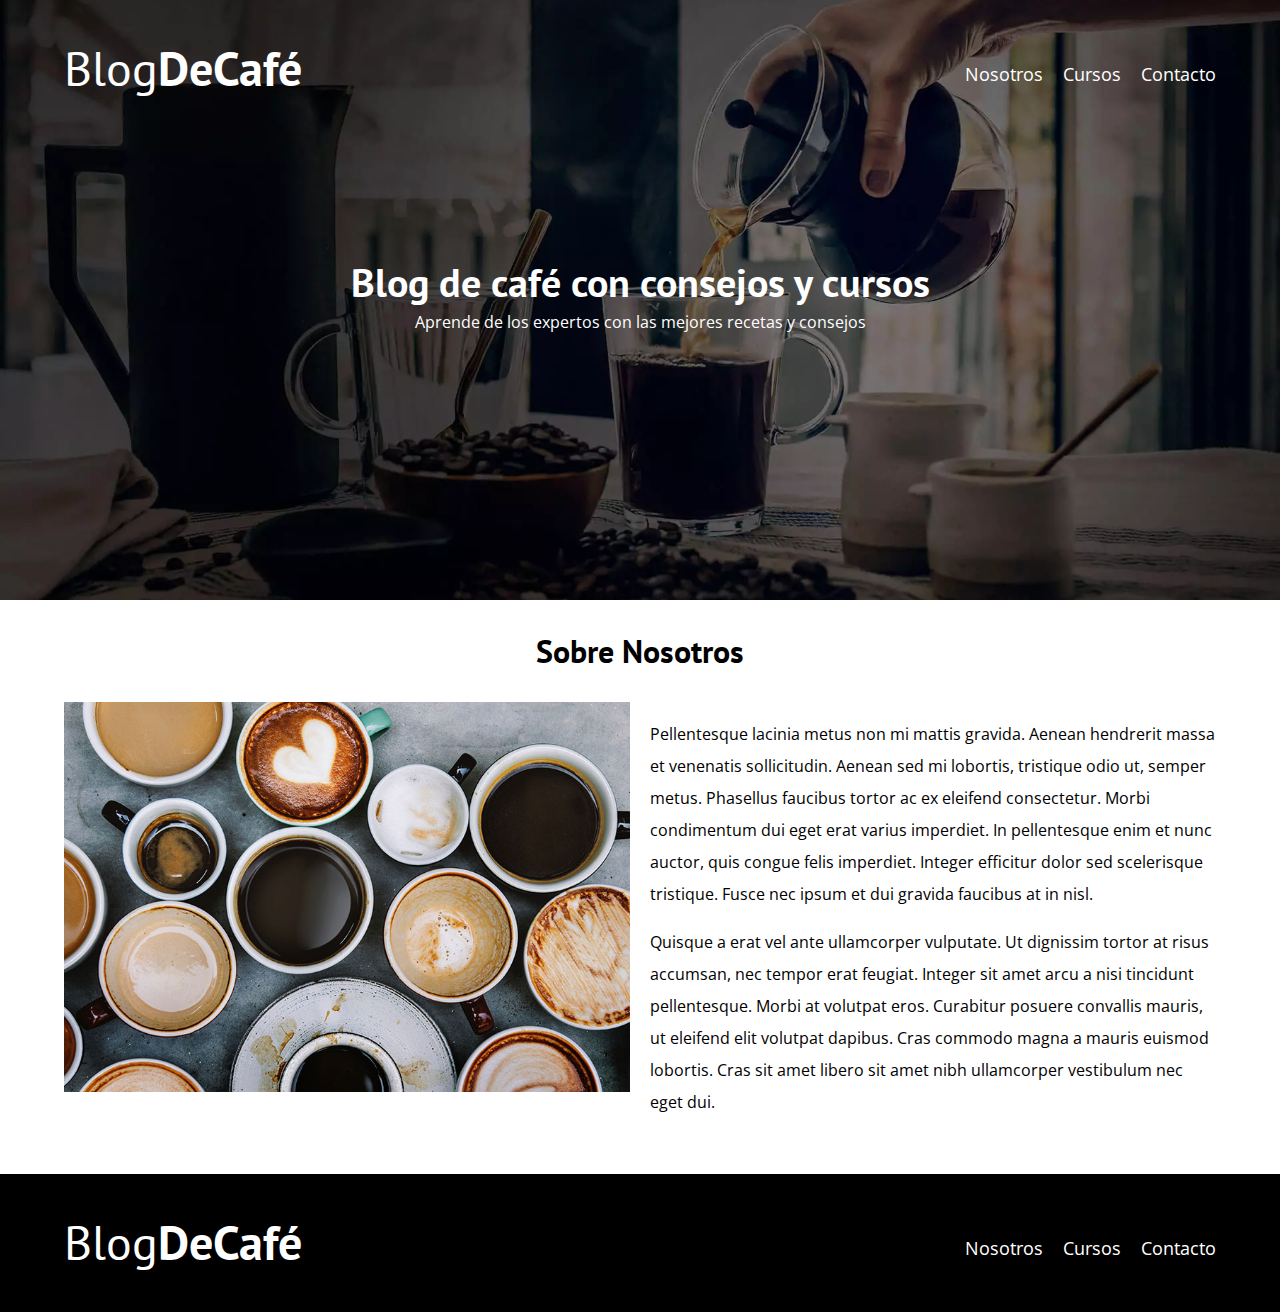
==== blogdecafe_inicio/nosotros.html @ 1d2a25e4 "Add files via upload" ====
<!DOCTYPE html>
<html lang="en">

<head>
    <meta charset="UTF-8">
    <meta name="viewport" content="width=device-width, initial-scale=1.0">
    <title>Nosotros</title>
    <link rel="stylesheet" href="css/normalize.css">
    <link rel="preconnect" href="https://fonts.googleapis.com">
    <link rel="preconnect" href="https://fonts.gstatic.com" crossorigin>
    <link
        href="https://fonts.googleapis.com/css2?family=Open+Sans:ital,wght@0,300..800;1,300..800&family=PT+Sans:ital,wght@0,400;0,700;1,400;1,700&display=swap"
        rel="stylesheet">
    <link rel="stylesheet" href="css/style.css">
</head>

<body>
    <header class="header">

        <div class="contenedor">
            <div class="barra">
                <a class="logo" href="index.html">
                    <h1 class="logo__nombre no-margin centrar-texto">Blog<span class="logo__bold">DeCafé</span></h1>
                </a>
                <nav class="navegacion">
                    <a href="nosotros.html" class="navegacion__enlace">Nosotros</a>
                    <a href="cursos.html" class="navegacion__enlace">Cursos</a>
                    <a href="contacto.html" class="navegacion__enlace">Contacto</a>
                </nav>
            </div> <!-- barra -->
        </div> <!-- .contenedor -->

        <div class="header__texto">
            <h2 class="no-margin">Blog de café con consejos y cursos</h2>
            <p class="no-margin">Aprende de los expertos con las mejores recetas y consejos</p>
        </div>
    </header>

    <main class="contenedor">
        <h3 class="centrar-texto">Sobre Nosotros</h3>

        <div class="sobre-nosotros">
            <div class="sobre-nosotros__imagen">
                <img src="img/nosotros.jpg" alt="imagen nosotros">
            </div>
            <div class="sobre-nosotros__texto">
                <p>Pellentesque lacinia metus non mi mattis gravida. Aenean hendrerit massa et venenatis sollicitudin.
                    Aenean sed mi lobortis, tristique odio ut, semper metus. Phasellus faucibus tortor ac ex eleifend
                    consectetur. Morbi condimentum dui eget erat varius imperdiet. In pellentesque enim et nunc auctor,
                    quis congue felis imperdiet. Integer efficitur dolor sed scelerisque tristique. Fusce nec ipsum et
                    dui gravida faucibus at in nisl.</p>
                <p>Quisque a erat vel ante ullamcorper vulputate. Ut dignissim tortor at risus accumsan, nec tempor
                    erat feugiat. Integer sit amet arcu a nisi tincidunt pellentesque. Morbi at volutpat eros. Curabitur
                    posuere convallis mauris, ut eleifend elit volutpat dapibus. Cras commodo magna a mauris euismod
                    lobortis. Cras sit amet libero sit amet nibh ullamcorper vestibulum nec eget dui.</p>
            </div>
        </div> <!-- sobre-nosotros -->
    </main> <!-- contenido-principal -->

    <footer class="footer">
        <div class="contenedor">
            <div class="barra">
                <a class="logo" href="index.html">
                    <h1 class="logo__nombre no-margin centrar-texto">Blog<span class="logo__bold">DeCafé</span></h1>
                </a>
                <nav class="navegacion">
                    <a href="nosotros.html" class="navegacion__enlace">Nosotros</a>
                    <a href="cursos.html" class="navegacion__enlace">Cursos</a>
                    <a href="contacto.html" class="navegacion__enlace">Contacto</a>
                </nav>
            </div> <!-- barra -->
        </div> <!-- .contenedor -->
    </footer>
    <script src="js/modernizr.js"></script>
</body>

</html>
---- blogdecafe_inicio/css/style.css ----
:root {
    --fuenteHeading: 'PT Sans', sans-serif;
    --fuenteParrafos: 'Open Sans', sans-serif;

    --primario: #784D3C;
    --blanco: #FFFFFF;
    --negro: #000000;
    --gris: #E1E1E1;
}

html {
    box-sizing: border-box;
    font-size: 62.5%; /* 1rem = 10px */
}
*, *:before, *:after {
    box-sizing: inherit;
}
body {
    font-family: var(--fuenteParrafos);
    font-size: 1.6rem;
    line-height: 2;
}

/****** GLOBALES *****/
.contenedor {
    max-width: 120rem;
    width: 90%;
    /* width: min(90%, 120rem); */
    margin: 0 auto;
}
a {
    text-decoration: none;
}
h1, h2, h3, h4 {
    font-family: var(--fuenteHeading);
    line-height: 1.2;
}
h1 {
    font-size: 4.8rem;
}
h2 {
    font-size: 4rem;
}
h3 {
    font-size: 3.2rem;
}
h4 {
    font-size: 2.8rem;
}
img {
    max-width: 100%;
}

/*** Utilidades ***/
.no-margin {
    margin: 0;
}
.no-padding {
    padding: 0;
}
.centrar-texto {
    text-align: center;
}

/*** Header ***/
.webp .header {
    background-image: url(../img/banner.webp);
}
.no-webp .header {
    background-image: url(../img/banner.jpg);
}
.header {
    height: 60rem;
    background-size: cover;
    background-repeat: no-repeat;
    background-position: center center;
}
.header__texto {
    text-align: center;
    color: var(--blanco);
    margin-top: 5rem;
}

.barra {
    padding-top: 4rem;
}

@media (min-width: 768px) { 
    .barra {
        display: flex;
        justify-content: space-between;
        align-items: center;
    }

    .header__texto {
        margin-top: 15rem;
    }
}
.logo {
    color: var(--blanco);
}
.logo__nombre {
    font-weight: normal;
    padding-bottom: 1rem;
}
.logo__bold {
    font-weight: bold;
}

@media (min-width: 768px) { 
    .navegacion {
        display: flex;
        gap: 2rem;
    }
}
.navegacion__enlace {
    display: block;
    text-align: center;
    font-size: 1.8rem;
    color: var(--blanco);
}

/*** Main ***/
@media (min-width: 768px) { 
    .contenido-principal {
        display: grid;
        grid-template-columns: 2fr 1fr;
        column-gap: 4rem;
    }
}
.entrada {
    border-bottom: 2px solid var(--gris);
    margin-bottom: 2rem;
}
.entrada:last-of-type {
    border-bottom: none;
    margin-bottom: 0;
}

/*** Boton ***/
.boton {
    display: block;
    font-family: var(--fuenteHeading);
    color: var(--blanco);
    text-align: center;
    padding: 1rem 3rem;
    font-size: 1.8rem;
    text-transform: uppercase;
    font-weight: bold;
    margin-bottom: 2rem;
    border: none;
    border-radius: 1rem;
}

.boton:hover {
    cursor: pointer;
}

@media (min-width: 768px) { 
    .boton {
        display: inline-block;
    }
}
.boton--primario {
    background-color: var(--negro);
}
.boton--secundario {
    background-color: var(--primario);
}
.cursos {
    list-style: none;
}

.widget-curso {
    border-bottom: 1px solid var(--gris);
    margin-bottom: 2rem;
}
.widget-curso:last-of-type {
    border-bottom: none;
    margin-bottom: 0;
}
.widget-curso__label,
.curso__label {
    font-family: var(--fuenteHeading);
    font-weight: bold;
}
.widget-curso__info,
.curso__info {
    font-weight: normal;
}
.widget-curso__label,
.curso__label,
.widget-curso__info,
.curso__info {
    font-size: 2rem;
}

/*** Footer ***/
.footer {
    background-color: var(--negro);
    padding-bottom: 3rem;
    margin-top: 4rem;
}

/*** Sobre Nosotros ***/
@media (min-width: 768px) { 
    /* .sobre-nosotros {
        display: flex;
        gap: 2rem;
    }
    .sobre-nosotros__imagen,
    .sobre-nosotros__texto {
        flex-basis: 50%;
    } */

    .sobre-nosotros {
        display: grid;
        grid-template-columns: repeat(2, 1fr);
        column-gap: 2rem;
    }
}

/*** Cursos ***/
.curso {
    border-bottom: 1px solid var(--gris);
    padding: 3rem 0;
}

@media (min-width: 768px) { 
    .curso {
        display: grid;
        grid-template-columns: 1fr 2fr;
        column-gap: 2rem;
    }
}
.curso:last-of-type {
    border-bottom: none;
}

/*** Contacto ***/
.contacto-bg {
    background-image: url(../img/contacto.jpg);
    height: 40rem;
    background-size: cover;
    background-repeat: no-repeat;
}

.formulario {
    background-color: var(--blanco);
    margin: 0 auto;
    width: 95%;
    padding: 5rem;
}
.campo {
    display: flex;
    margin-bottom: 2rem;
    gap: 2rem;
}
.campo__label {
    flex: 0 0 9rem;
    text-align: right;
}
.campo__field {
    flex: 1;
    border: 1px solid var(--gris);
}
.campo__field--textarea {
    height: 20rem;
}
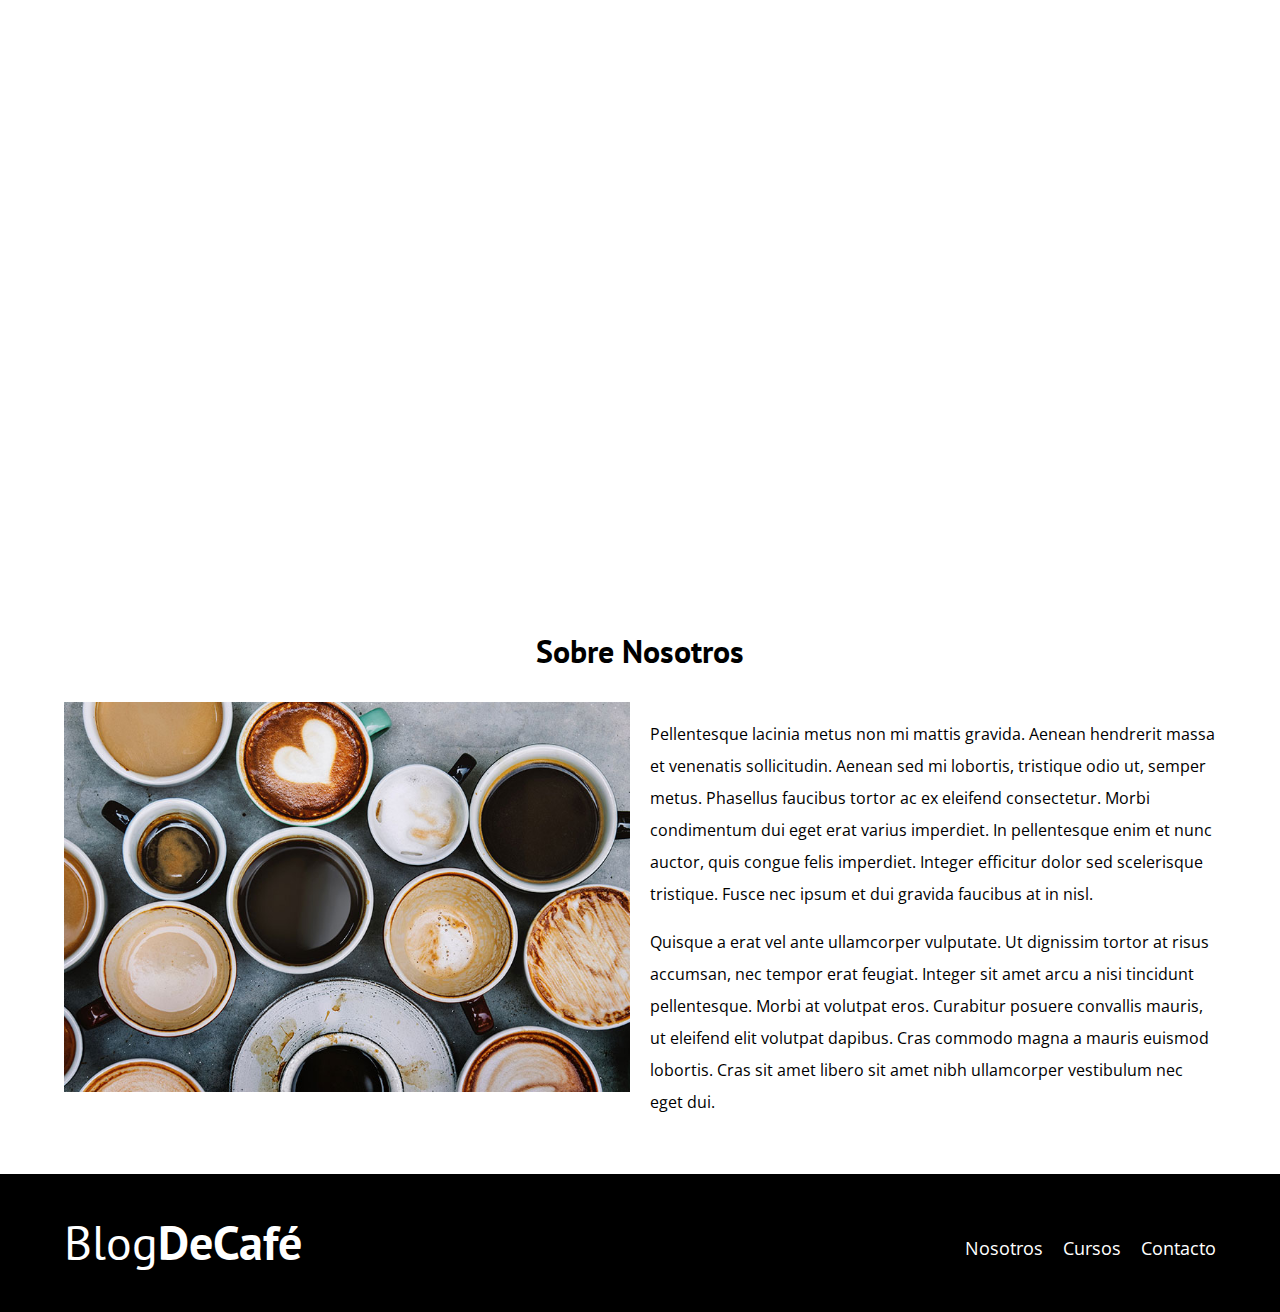
==== commit de403953: "v1.1 Validación de cambios en página Nosotros" ====
--- a/blogdecafe_inicio/nosotros.html
+++ b/blogdecafe_inicio/nosotros.html
@@ -71,7 +71,7 @@
             </div> <!-- barra -->
         </div> <!-- .contenedor -->
     </footer>
-    <script src="js/modernizr.js"></script>
+    <!-- <script src="js/modernizr.js"></script> -->
 </body>
 
 </html>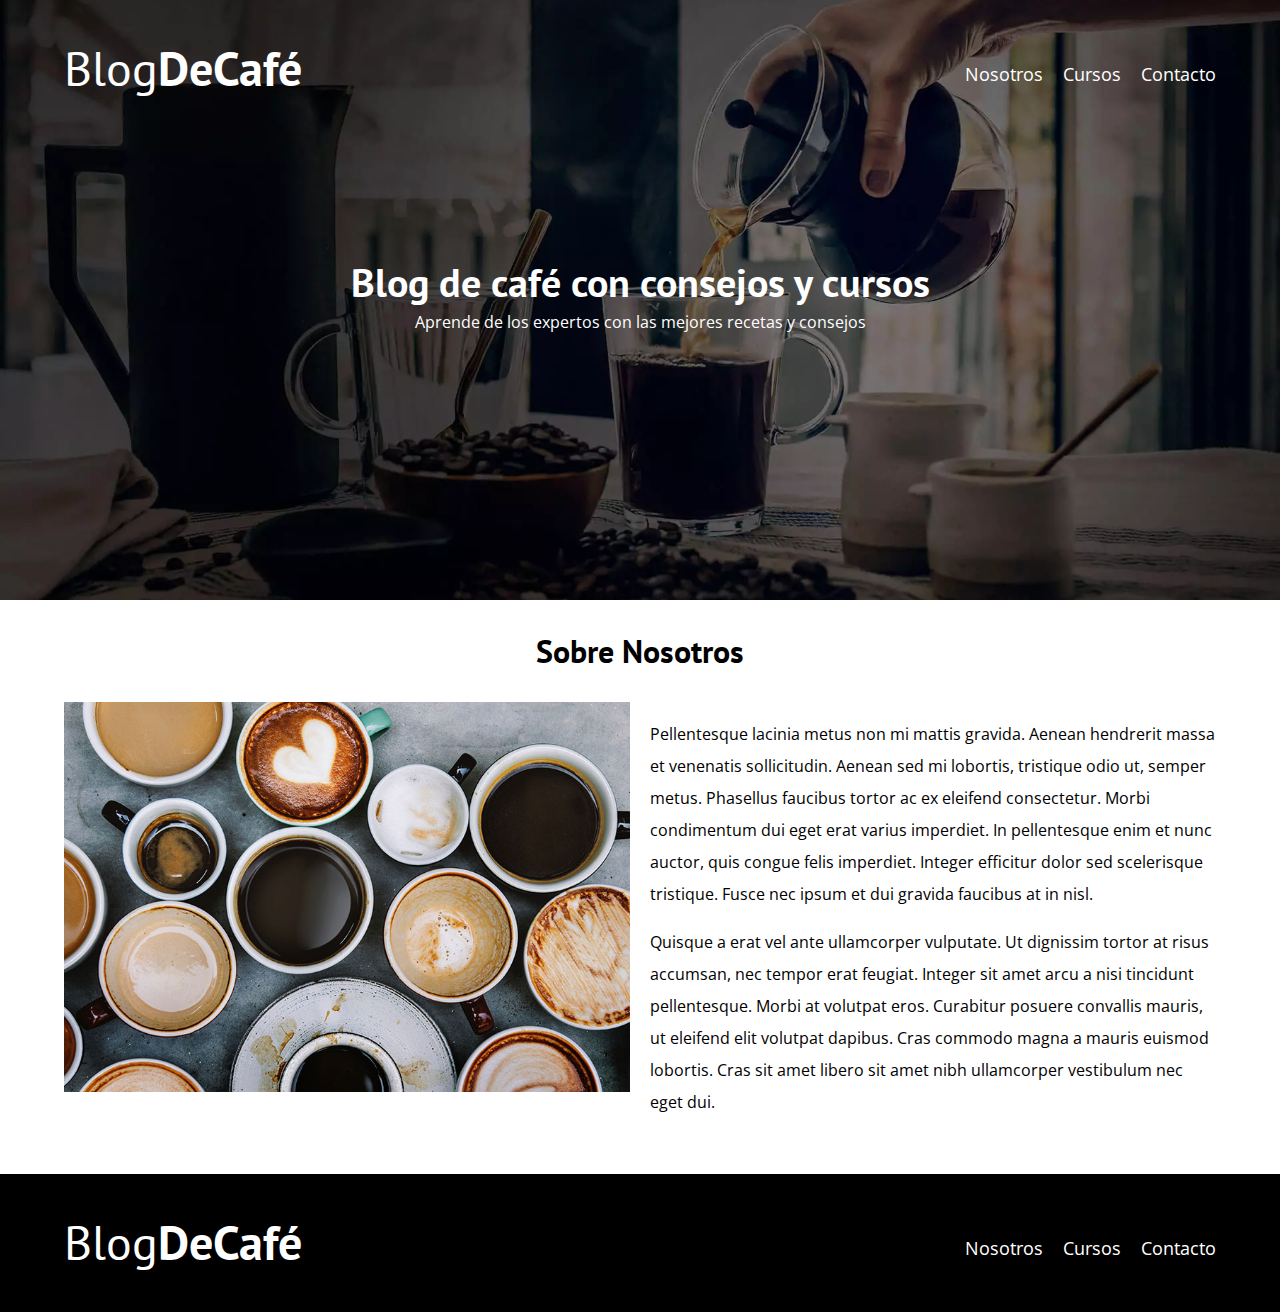
==== commit a66ea224: "v1.2 Corrección al cambios en página Nosotros, para que cargue webp" ====
--- a/blogdecafe_inicio/nosotros.html
+++ b/blogdecafe_inicio/nosotros.html
@@ -71,7 +71,7 @@
             </div> <!-- barra -->
         </div> <!-- .contenedor -->
     </footer>
-    <!-- <script src="js/modernizr.js"></script> -->
+    <script src="js/modernizr.js"></script>
 </body>
 
 </html>